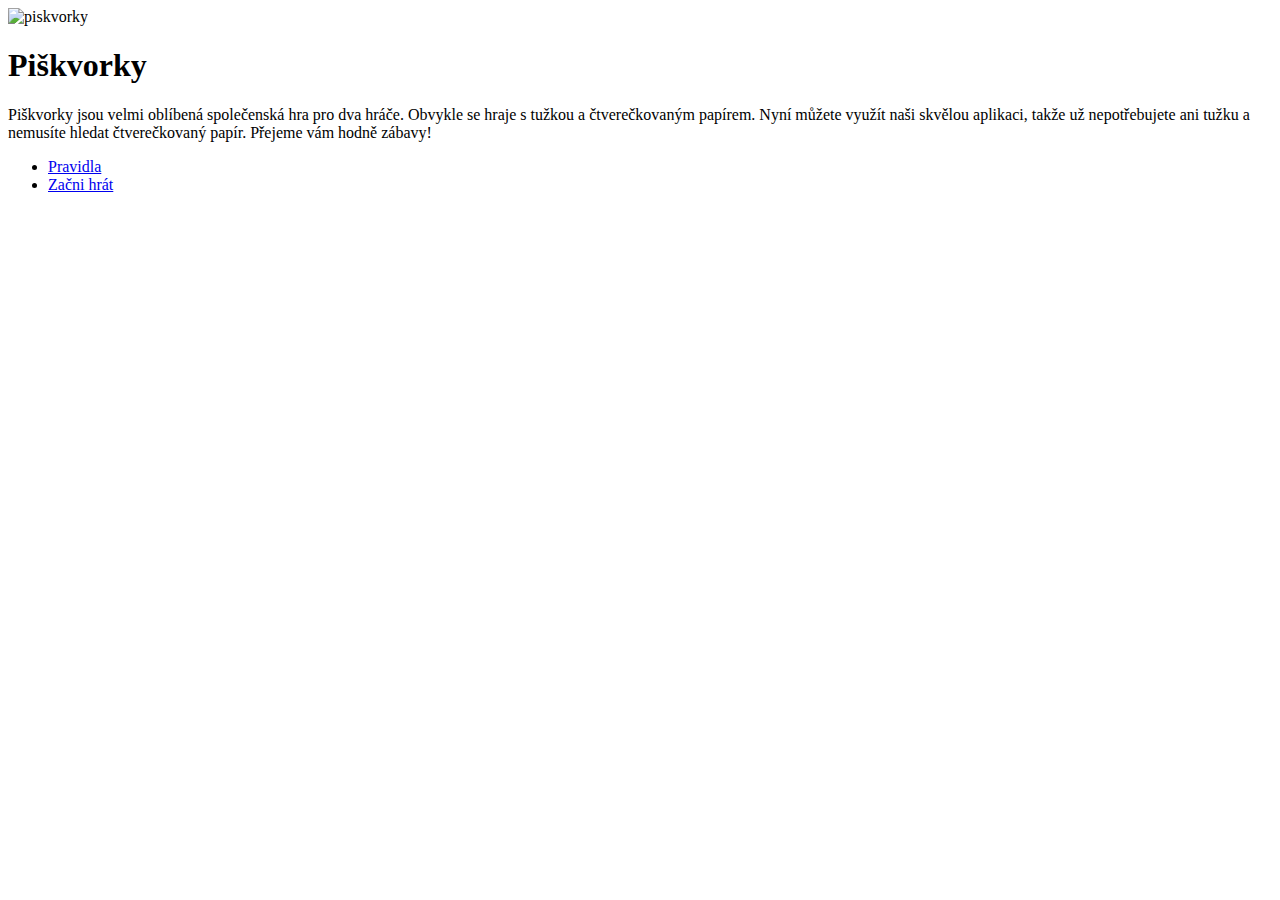
==== index.html @ d77ff46f "Základní CSS" ====
<!DOCTYPE html>
<html lang="cs">
  <head>
    <meta charset="UTF-8" />
    <meta name="viewport" content="width=device-width, initial-scale=1.0" />
    <meta http-equiv="X-UA-Compatible" content="ie=edge" />
    <title>Piškvorky</title>
    <link rel="preconnect" href="https://fonts.gstatic.com" />
    <link
      href="https://fonts.googleapis.com/css2?family=Lobster&display=swap"
      rel="stylesheet"
    />
    <link rel="stylesheet" type="text/css" href="styly.css" />
  </head>
  <body>
    <div class="flex-container">
      <header class="hlavicka">
        <img src="uvodni.jpeg" alt="piskvorky" />
      </header>
      <main class="stred">
        <h1 class="stred__nadpis">Piškvorky</h1>
        <p class="stred__odstavec">
          Piškvorky jsou velmi oblíbená společenská hra pro dva hráče. Obvykle
          se hraje s tužkou a čtverečkovaným papírem. Nyní můžete využít naši
          skvělou aplikaci, takže už nepotřebujete ani tužku a nemusíte hledat
          čtverečkovaný papír. Přejeme vám hodně zábavy!
        </p>
      </main>
      <footer class="paticka">
        <ul>
          <li class="paticka__pravidla"><a href="index.html#">Pravidla</a></li>
          <li class="paticka__zacni"><a href="index.html#">Začni hrát</a></li>
        </ul>
      </footer>
    </div>
  </body>
</html>
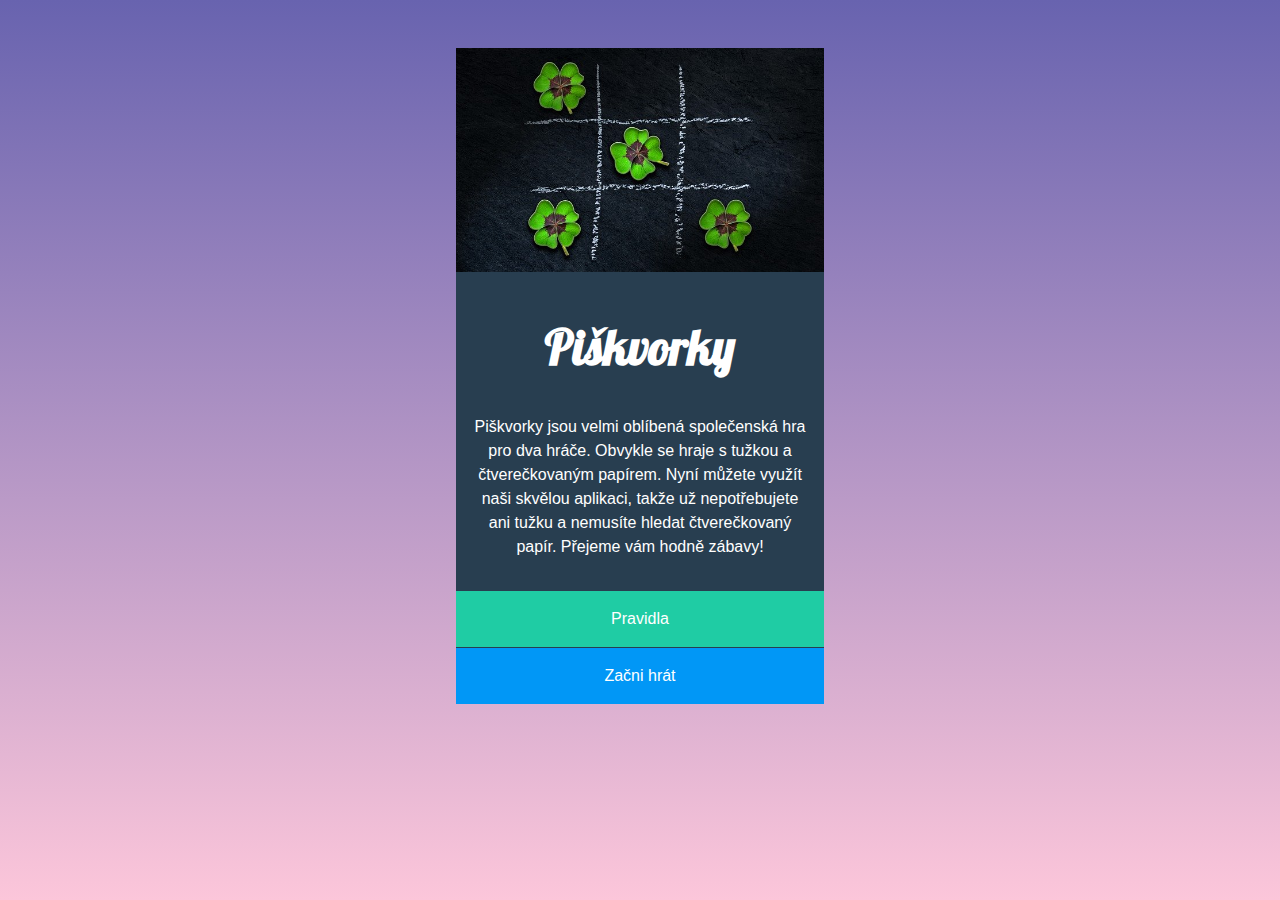
==== commit 91f3151f: "Přidání odkazu na pravidla" ====
--- a/index.html
+++ b/index.html
@@ -28,7 +28,9 @@
       </main>
       <footer class="paticka">
         <ul>
-          <li class="paticka__pravidla"><a href="index.html#">Pravidla</a></li>
+          <li class="paticka__pravidla">
+            <a href="pravidla.html#">Pravidla</a>
+          </li>
           <li class="paticka__zacni"><a href="index.html#">Začni hrát</a></li>
         </ul>
       </footer>
--- a/styly.css
+++ b/styly.css
@@ -0,0 +1,89 @@
+html {
+  box-sizing: border-box;
+}
+*,
+::after,
+::before {
+  box-sizing: inherit;
+}
+
+body {
+  min-width: 100vw;
+  min-height: 100vh;
+  background: linear-gradient(#6863af, #fcc6da);
+  margin: 0;
+  padding: 3rem;
+}
+
+.flex-container {
+  display: flex;
+  flex-direction: column;
+  text-align: center;
+  width: 23rem;
+  height: fit-content;
+  justify-content: center;
+  background-color: #283e50;
+  color: white;
+  line-height: 1.5;
+  margin: 0 auto;
+}
+
+img {
+  width: 23rem;
+}
+
+.stred__nadpis {
+  font-family: "Lobster", sans-serif;
+  font-size: 3rem;
+  font-weight: 600;
+  margin-block-start: 0rem;
+  margin-block-end: 0rem;
+  padding: 2rem;
+}
+
+.stred__odstavec {
+  font-family: "Roboto", sans-serif;
+  font-size: 1rem;
+  margin-block-start: 0rem;
+  margin-block-end: 0rem;
+  padding: 0 1rem 2rem 1rem;
+}
+
+.paticka {
+  text-align: center;
+  padding: 0;
+}
+
+ul {
+  list-style: none;
+  padding-inline-start: 0rem;
+  margin-block-start: 0em;
+  margin-block-end: 0em;
+}
+
+a {
+  display: inline-block;
+  width: 100%;
+  padding: 1rem;
+  font-family: "Roboto", sans-serif;
+  color: white;
+  text-decoration: none;
+  margin: 0;
+}
+
+.paticka__pravidla {
+  background-color: #1fcca4;
+  border-bottom: 1px solid #283e50;
+}
+
+.paticka__pravidla a:hover {
+  background-color: #1cbb96;
+}
+
+.paticka__zacni {
+  background-color: #0197f6;
+}
+
+.paticka__zacni a:hover {
+  background-color: #0090e9;
+}
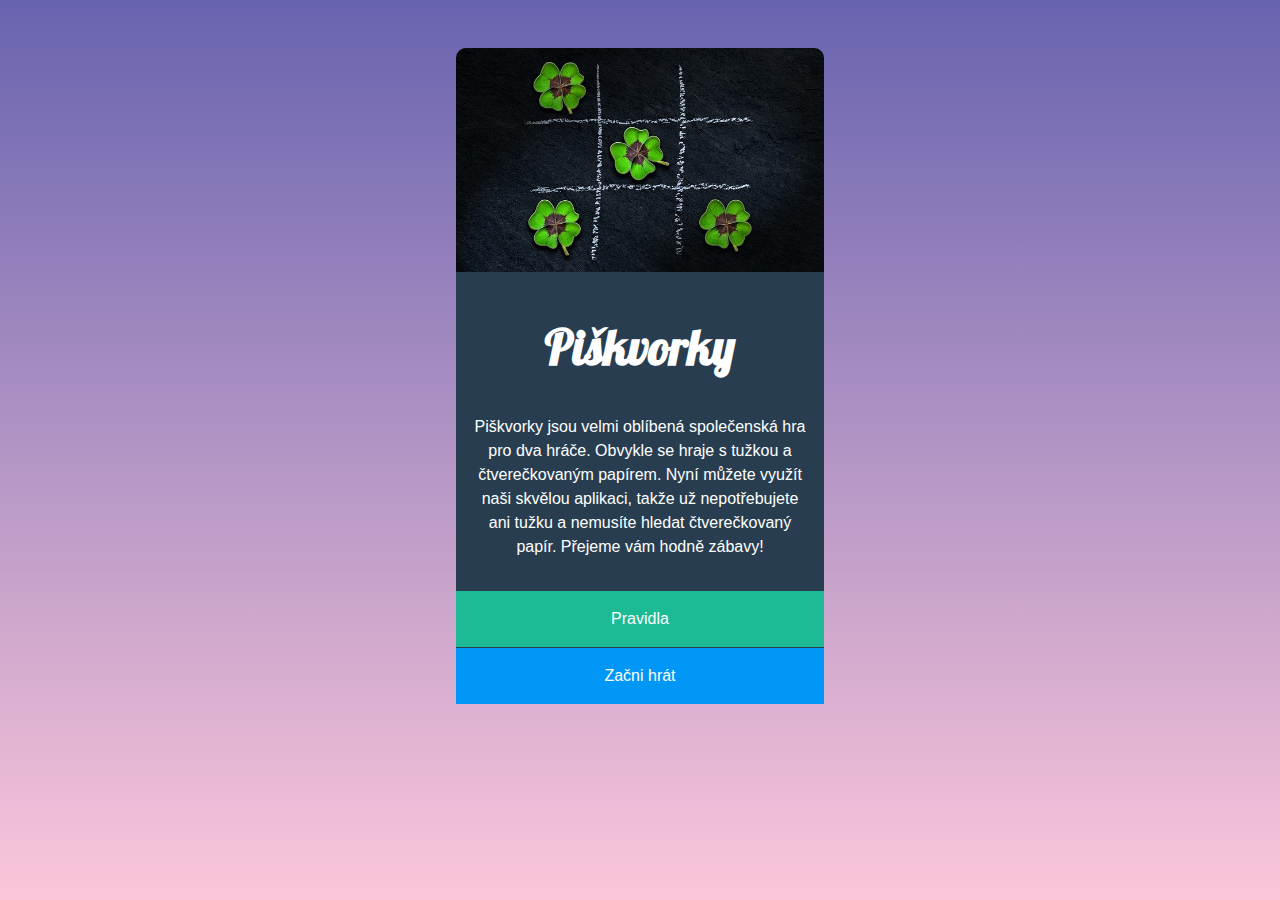
==== commit b1aa9390: "Přidání složky k obrázku" ====
--- a/index.html
+++ b/index.html
@@ -15,7 +15,7 @@
   <body>
     <div class="flex-container">
       <header class="hlavicka">
-        <img src="uvodni.jpeg" alt="piskvorky" />
+        <img src="img/uvodni.jpeg" alt="piskvorky" />
       </header>
       <main class="stred">
         <h1 class="stred__nadpis">Piškvorky</h1>
@@ -29,9 +29,9 @@
       <footer class="paticka">
         <ul>
           <li class="paticka__pravidla">
-            <a href="pravidla.html#">Pravidla</a>
+            <a href="pravidla.html">Pravidla</a>
           </li>
-          <li class="paticka__zacni"><a href="index.html#">Začni hrát</a></li>
+          <li class="paticka__zacni"><a href="index.html">Začni hrát</a></li>
         </ul>
       </footer>
     </div>
--- a/styly.css
+++ b/styly.css
@@ -26,10 +26,12 @@
   color: white;
   line-height: 1.5;
   margin: 0 auto;
+  border-radius: 10px 10px 0px 0px;
 }
 
 img {
   width: 23rem;
+  border-radius: 10px 10px 0px 0px;
 }
 
 .stred__nadpis {
@@ -61,6 +63,19 @@
   margin-block-end: 0em;
 }
 
+ol {
+  font-family: "Roboto", sans-serif;
+  font-size: 1rem;
+  padding: 0em 4em 2em 4em;
+  margin: 0;
+}
+
+ol li {
+  text-align: left;
+  padding: 0.5em;
+  line-height: 1.3;
+}
+
 a {
   display: inline-block;
   width: 100%;
@@ -71,12 +86,14 @@
   margin: 0;
 }
 
-.paticka__pravidla {
+.paticka__pravidla,
+.paticka__uvodni-stranka {
   background-color: #1fcca4;
   border-bottom: 1px solid #283e50;
 }
 
-.paticka__pravidla a:hover {
+.paticka__pravidla,
+.paticka__uvodni-stranka a:hover {
   background-color: #1cbb96;
 }
 
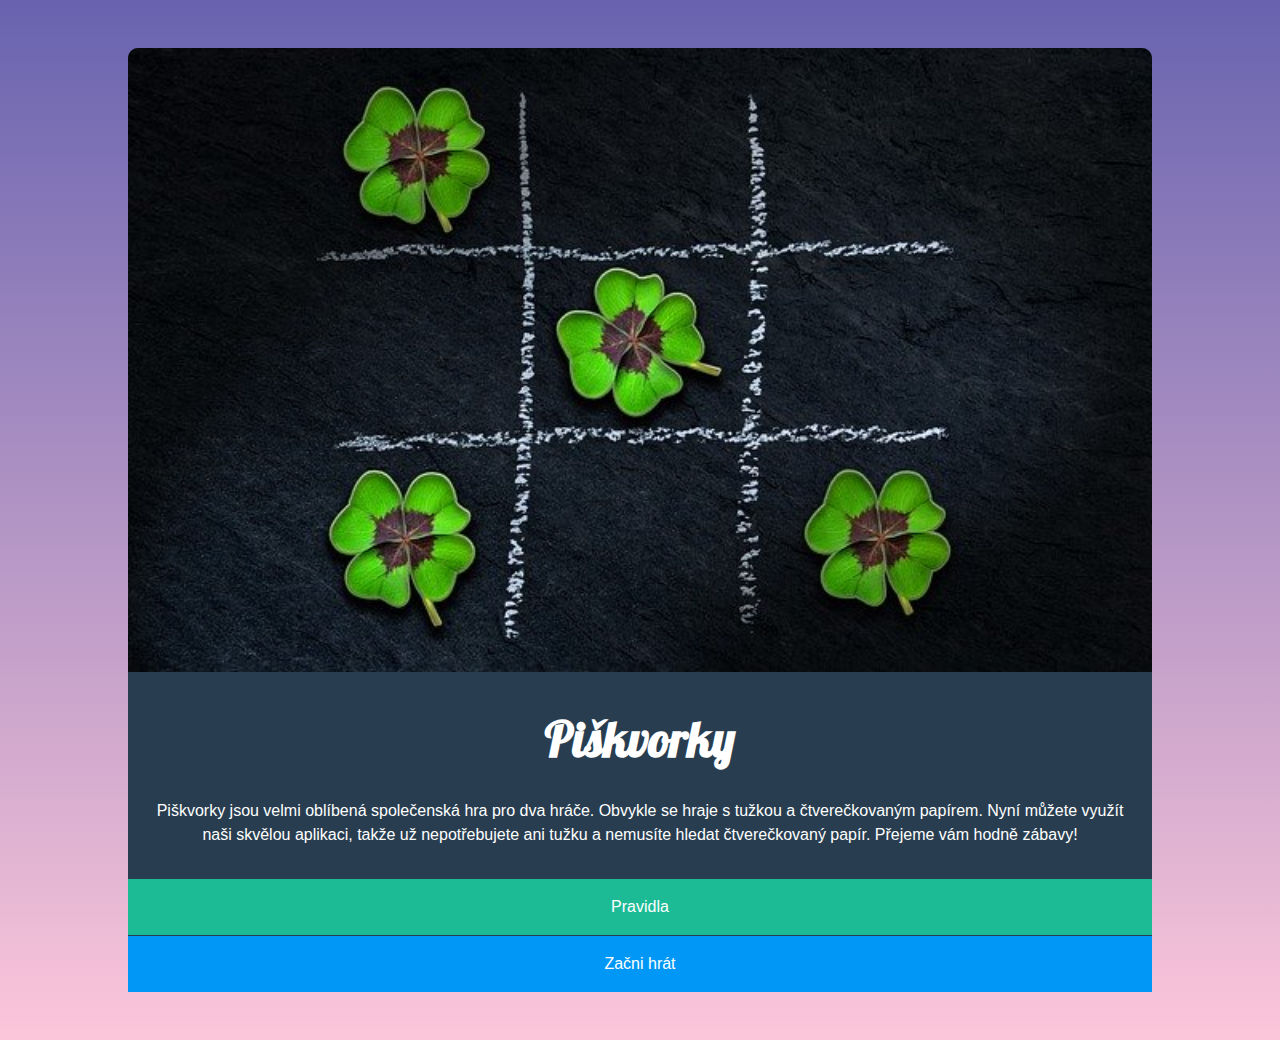
==== commit 86b6afa9: "Úprava divů u obrázků" ====
--- a/index.html
+++ b/index.html
@@ -26,14 +26,14 @@
           čtverečkovaný papír. Přejeme vám hodně zábavy!
         </p>
       </main>
-      <footer class="paticka">
+      <div class="paticka">
         <ul>
           <li class="paticka__pravidla">
             <a href="pravidla.html">Pravidla</a>
           </li>
           <li class="paticka__zacni"><a href="index.html">Začni hrát</a></li>
         </ul>
-      </footer>
+      </div>
     </div>
   </body>
 </html>
--- a/styly.css
+++ b/styly.css
@@ -11,17 +11,15 @@
   min-width: 100vw;
   min-height: 100vh;
   background: linear-gradient(#6863af, #fcc6da);
+  font-family: "Roboto", sans-serif;
   margin: 0;
-  padding: 3rem;
+  padding: 3em;
 }
 
 .flex-container {
-  display: flex;
-  flex-direction: column;
   text-align: center;
-  width: 23rem;
-  height: fit-content;
-  justify-content: center;
+  min-width: 300px;
+  max-width: 30%;
   background-color: #283e50;
   color: white;
   line-height: 1.5;
@@ -29,26 +27,34 @@
   border-radius: 10px 10px 0px 0px;
 }
 
-img {
-  width: 23rem;
+.hlavicka img {
+  width: 100%;
   border-radius: 10px 10px 0px 0px;
+}
+
+img.kolecko,
+img.krizek {
+  display: inline-block;
+  filter: invert(100%);
+  width: 1em;
+  height: 1em;
 }
 
 .stred__nadpis {
   font-family: "Lobster", sans-serif;
-  font-size: 3rem;
+  font-size: 3em;
   font-weight: 600;
   margin-block-start: 0rem;
   margin-block-end: 0rem;
-  padding: 2rem;
+  padding: 0.5em;
 }
 
 .stred__odstavec {
   font-family: "Roboto", sans-serif;
-  font-size: 1rem;
-  margin-block-start: 0rem;
-  margin-block-end: 0rem;
-  padding: 0 1rem 2rem 1rem;
+  font-size: 1em;
+  margin-block-start: 0em;
+  margin-block-end: 0em;
+  padding: 0 1em 2em 1em;
 }
 
 .paticka {
@@ -58,14 +64,12 @@
 
 ul {
   list-style: none;
-  padding-inline-start: 0rem;
+  padding-inline-start: 0em;
   margin-block-start: 0em;
   margin-block-end: 0em;
 }
 
 ol {
-  font-family: "Roboto", sans-serif;
-  font-size: 1rem;
   padding: 0em 4em 2em 4em;
   margin: 0;
 }
@@ -79,7 +83,7 @@
 a {
   display: inline-block;
   width: 100%;
-  padding: 1rem;
+  padding: 1em;
   font-family: "Roboto", sans-serif;
   color: white;
   text-decoration: none;
@@ -104,3 +108,64 @@
 .paticka__zacni a:hover {
   background-color: #0090e9;
 }
+
+figcaption {
+  font-style: italic;
+  text-align: center;
+  font-size: 0.8em;
+  line-height: 1;
+  margin-top: 10px;
+}
+
+.obrazek img {
+  width: 100%;
+}
+
+@media (min-width: 540px) {
+  .flex-container {
+    max-width: 80vw;
+  }
+  .flex-obrazky {
+    display: flex;
+    flex-wrap: wrap;
+    flex-direction: row;
+    padding: 1em;
+  }
+
+  .obrazek {
+    width: calc(100% / 2);
+    display: flex;
+    text-align: center;
+    padding: 0em 1em;
+  }
+
+  figure {
+    margin-inline-start: 0px;
+    margin-inline-end: 0px;
+  }
+
+  .obrazek img {
+    width: 100%;
+  }
+}
+
+@media (min-width: 960px) {
+  .flex-container {
+    max-width: 80vw;
+  }
+  .flex-obrazky  {
+    display: flex;
+    flex-wrap: wrap;
+    flex-direction: row;
+  }
+
+  .obrazek {
+    width: calc((100% - 10px) / 2);
+    display: flex;
+    text-align: center;
+  }
+
+  figure .obrazek img {
+    width: 100%;
+  }
+}
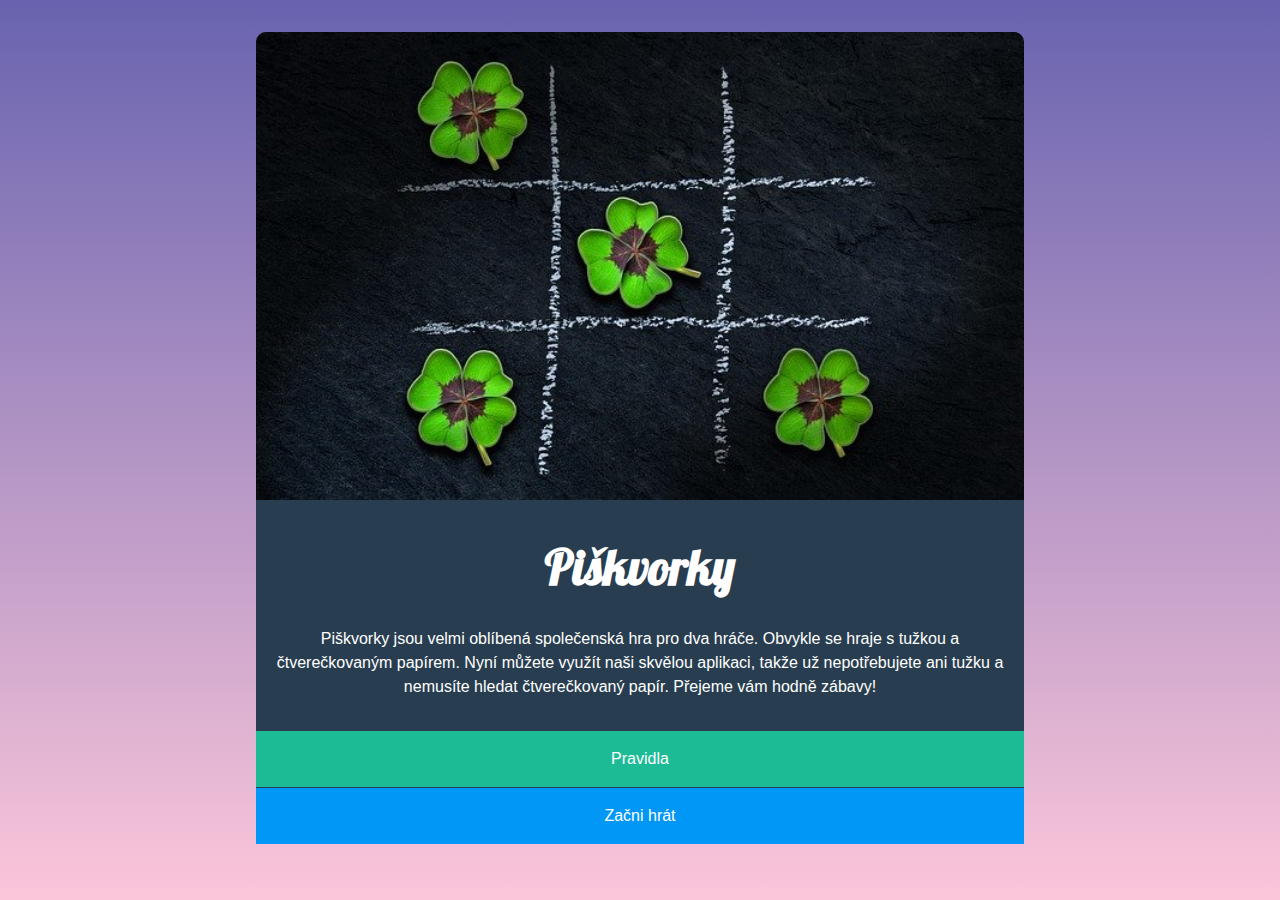
==== commit 0bbd9875: "Úprava HTML pro třetí úkol" ====
--- a/index.html
+++ b/index.html
@@ -26,12 +26,12 @@
           čtverečkovaný papír. Přejeme vám hodně zábavy!
         </p>
       </main>
-      <div class="paticka">
-        <ul>
+      <div>
+        <ul class="paticka">
           <li class="paticka__pravidla">
             <a href="pravidla.html">Pravidla</a>
           </li>
-          <li class="paticka__zacni"><a href="index.html">Začni hrát</a></li>
+          <li class="paticka__zacni"><a href="hra.html">Začni hrát</a></li>
         </ul>
       </div>
     </div>
--- a/styly.css
+++ b/styly.css
@@ -13,12 +13,12 @@
   background: linear-gradient(#6863af, #fcc6da);
   font-family: "Roboto", sans-serif;
   margin: 0;
-  padding: 3em;
+  padding: 2em;
 }
 
 .flex-container {
   text-align: center;
-  min-width: 300px;
+  min-width: 280px;
   max-width: 30%;
   background-color: #283e50;
   color: white;
@@ -123,20 +123,19 @@
 
 @media (min-width: 540px) {
   .flex-container {
-    max-width: 80vw;
+    max-width: 60vw;
   }
   .flex-obrazky {
     display: flex;
     flex-wrap: wrap;
-    flex-direction: row;
-    padding: 1em;
+    padding: 0.7em;
   }
 
   .obrazek {
     width: calc(100% / 2);
     display: flex;
     text-align: center;
-    padding: 0em 1em;
+    padding: 0em 0.7em;
   }
 
   figure {
@@ -151,21 +150,25 @@
 
 @media (min-width: 960px) {
   .flex-container {
-    max-width: 80vw;
+    max-width: 60vw;
   }
-  .flex-obrazky  {
+  .flex-obrazky {
     display: flex;
     flex-wrap: wrap;
     flex-direction: row;
+    padding: 0.7em;
+    margin: 0em 3em;
   }
 
   .obrazek {
-    width: calc((100% - 10px) / 2);
     display: flex;
     text-align: center;
+    padding: 0em 0.7em;
   }
 
-  figure .obrazek img {
-    width: 100%;
+  figure {
+    flex-grow: 1;
+    margin-inline-start: 0px;
+    margin-inline-end: 0px;
   }
 }
